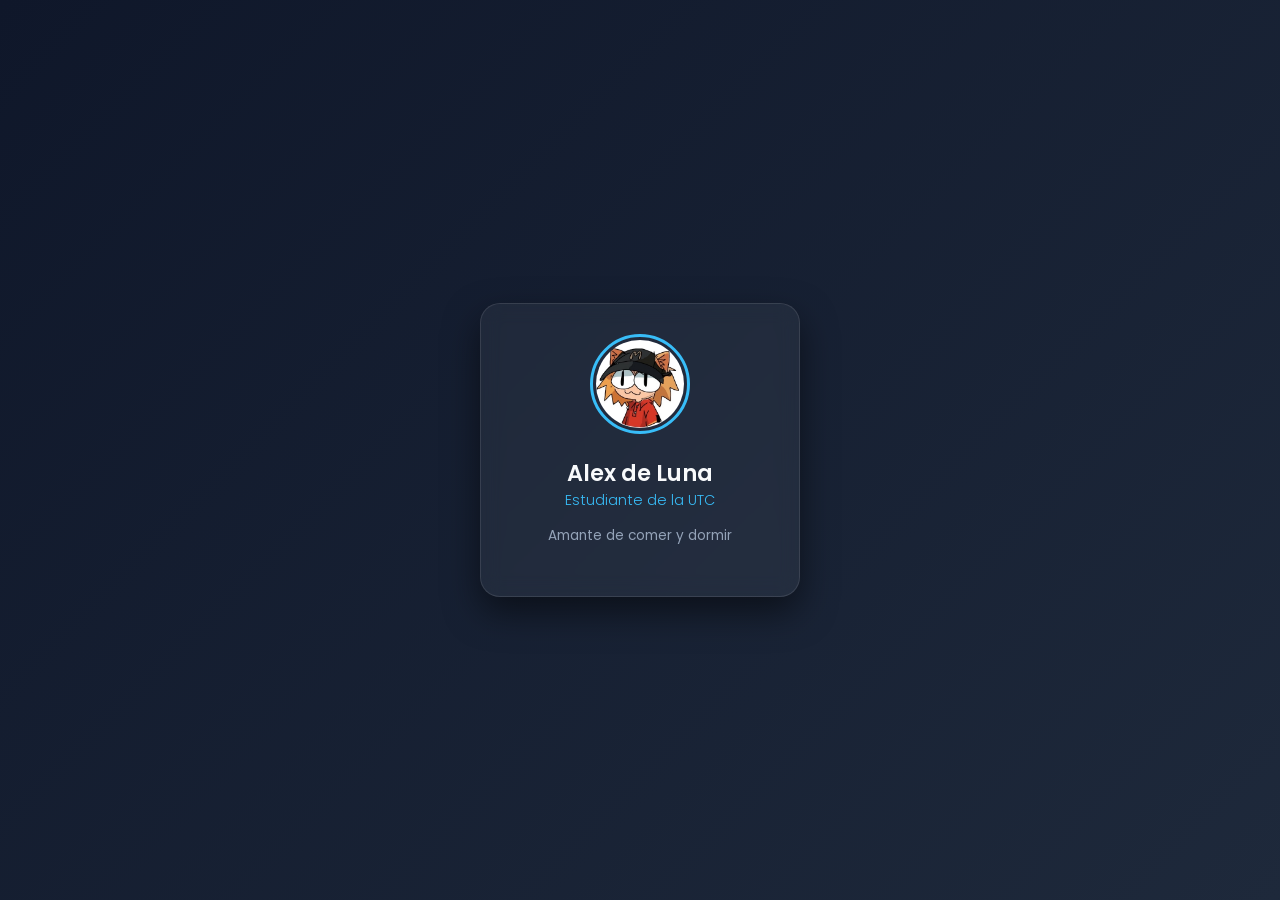
==== Tarjeta de presentacion.html @ f0049065 "Primera version de la tarjeta de presentacion" ====
<!DOCTYPE html>
<html lang="es">
<head>
  <meta charset="UTF-8">
  <meta name="viewport" content="width=device-width, initial-scale=1.0">
  <title>Tarjeta de Presentación</title>
  <!-- Fuentes e iconos de Google Font y FontAwesome -->
  <link href="https://fonts.googleapis.com/css2?family=Poppins:wght@300;400;600&display=swap" rel="stylesheet">
  <link rel="stylesheet" href="https://cdnjs.cloudflare.com/ajax/libs/font-awesome/6.4.0/css/all.min.css">

  <style>
    * {
      box-sizing: border-box;
      margin: 0;
      padding: 0;
      font-family: 'Poppins', sans-serif;
    }

    body {
      min-height: 100vh;
      display: flex;
      justify-content: center;
      align-items: center;
      background: linear-gradient(135deg, #0f172a, #1e293b);
      color: #fff;
    }

    /* Contenedor de la tarjeta */
    .card {
      background: rgba(255, 255, 255, 0.05);
      backdrop-filter: blur(10px);
      border: 1px solid rgba(255, 255, 255, 0.1);
      width: 320px;
      padding: 30px;
      border-radius: 20px;
      text-align: center;
      box-shadow: 0 15px 35px rgba(0, 0, 0, 0.5);
      transition: transform 0.3s ease, box-shadow 0.3s ease;
    }

    /* Efecto al pasar el cursor */
    .card:hover {
      transform: translateY(-8px);
      box-shadow: 0 20px 40px rgba(0, 0, 0, 0.6);
    }

    /* Foto de perfil */
    .profile-img {
      width: 100px;
      height: 100px;
      border-radius: 50%;
      object-fit: cover;
      margin-bottom: 15px;
      border: 3px solid #38bdf8;
      padding: 3px;
    }

    /* Nombre y título */
    .name {
      font-size: 1.4rem;
      font-weight: 600;
      color: #f8fafc;
    }

    .title {
      font-size: 0.9rem;
      color: #38bdf8;
      font-weight: 300;
      margin-bottom: 15px;
    }

    /* Descripción corta */
    .bio {
      font-size: 0.85rem;
      color: #94a3b8;
      margin-bottom: 20px;
      line-height: 1.4;
    }

    /* Iconos y redes sociales */
    .social-links {
      display: flex;
      justify-content: center;
      gap: 15px;
      margin-bottom: 25px;
    }

    .social-links a {
      color: #f8fafc;
      font-size: 1.2rem;
      width: 40px;
      height: 40px;
      line-height: 40px;
      background: rgba(255, 255, 255, 0.1);
      border-radius: 50%;
      text-decoration: none;
      transition: background 0.3s, color 0.3s;
    }

    .social-links a:hover {
      background: #38bdf8;
      color: #0f172a;
    }

    /* Botón de contacto */
    .btn-contact {
      display: inline-block;
      width: 100%;
      padding: 10px 0;
      background: #38bdf8;
      color: #0f172a;
      text-decoration: none;
      font-weight: 600;
      font-size: 0.9rem;
      border-radius: 25px;
      transition: background 0.3s, transform 0.2s;
    }

    .btn-contact:hover {
      background: #0284c7;
      color: #fff;
    }
  </style>
</head>
<body>

  <div class="card">
    <!-- Cambia la URL por tu propia foto -->
    <img src="neco.jpg" alt="Foto de Perfil" class="profile-img">
    
    <h2 class="name">Alex de Luna</h2>
    <p class="title">Estudiante de la UTC</p>
    <p class="bio">Amante de comer y dormir</p>
  </div>

</body>
</html>
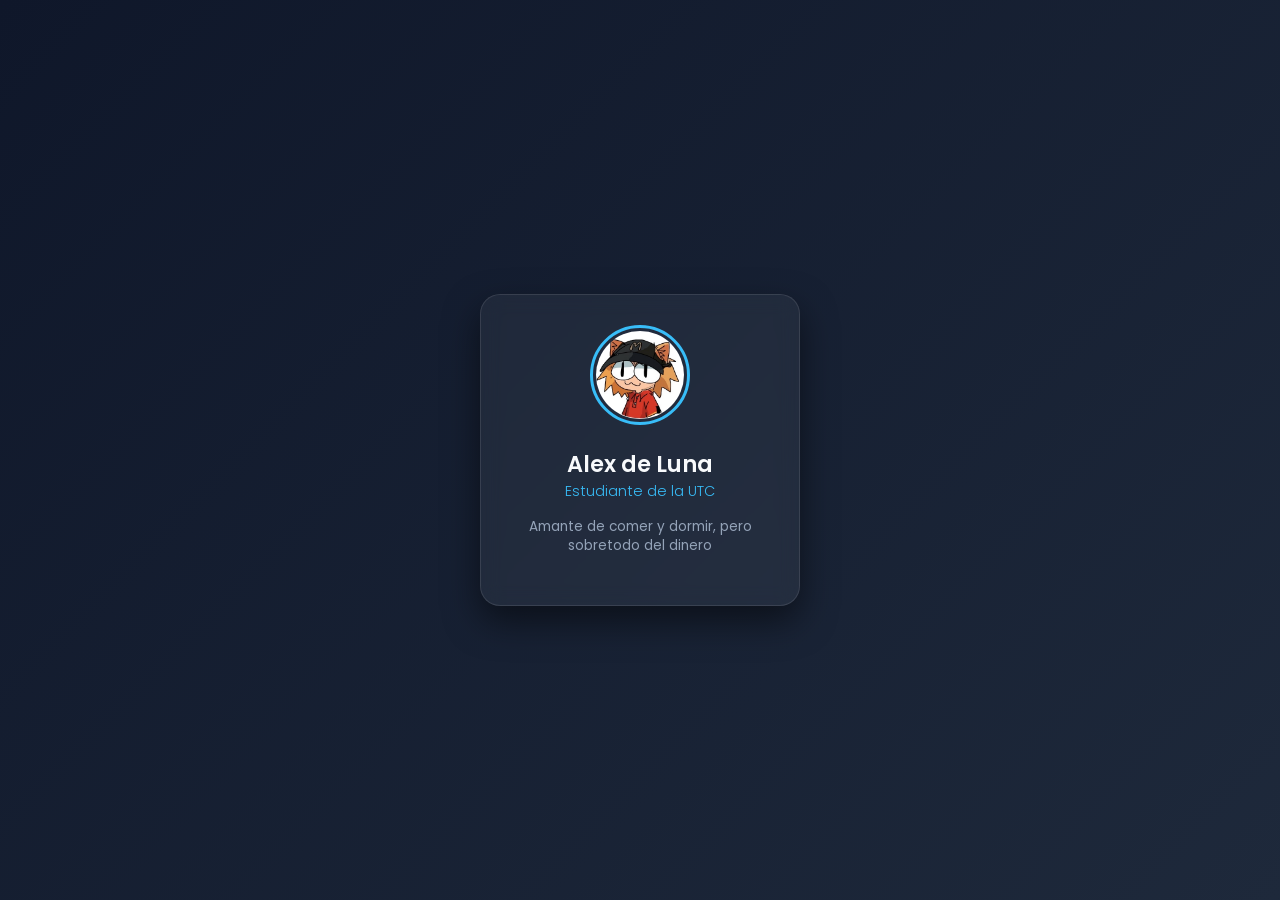
==== commit b46d0f42: "Actualizacion de msj" ====
--- a/Tarjeta de presentacion.html
+++ b/Tarjeta de presentacion.html
@@ -130,7 +130,7 @@
     
     <h2 class="name">Alex de Luna</h2>
     <p class="title">Estudiante de la UTC</p>
-    <p class="bio">Amante de comer y dormir</p>
+    <p class="bio">Amante de comer y dormir, pero sobretodo del dinero</p>
   </div>
 
 </body>
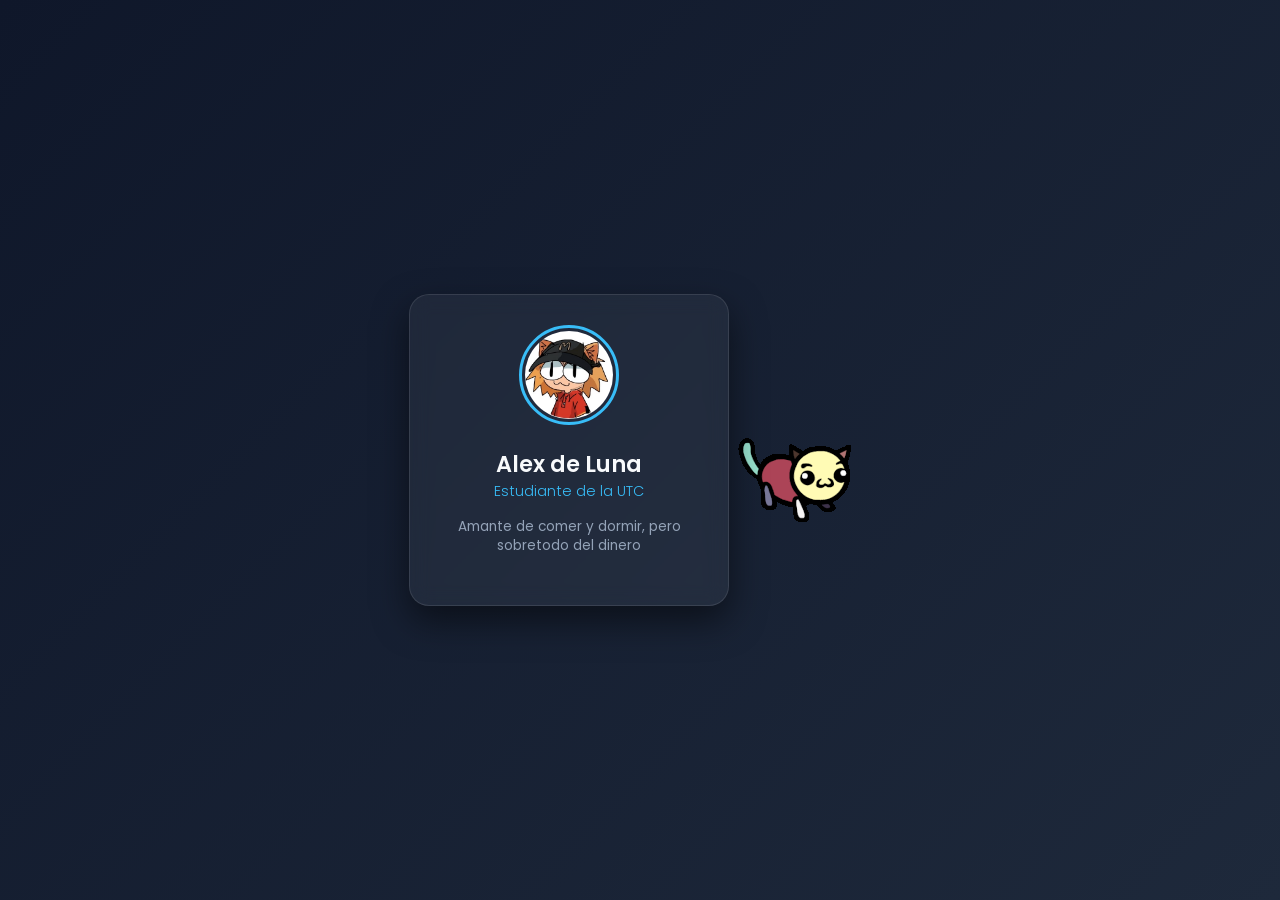
==== commit 7435c580: "Se agrego un gif de un gato" ====
--- a/Tarjeta de presentacion.html
+++ b/Tarjeta de presentacion.html
@@ -122,7 +122,7 @@
     }
   </style>
 </head>
-<body>
+<img>
 
   <div class="card">
     <!-- Cambia la URL por tu propia foto -->
@@ -132,6 +132,6 @@
     <p class="title">Estudiante de la UTC</p>
     <p class="bio">Amante de comer y dormir, pero sobretodo del dinero</p>
   </div>
-
+     <img src="Jester.gif" alt="gato chistoso">
 </body>
 </html>
